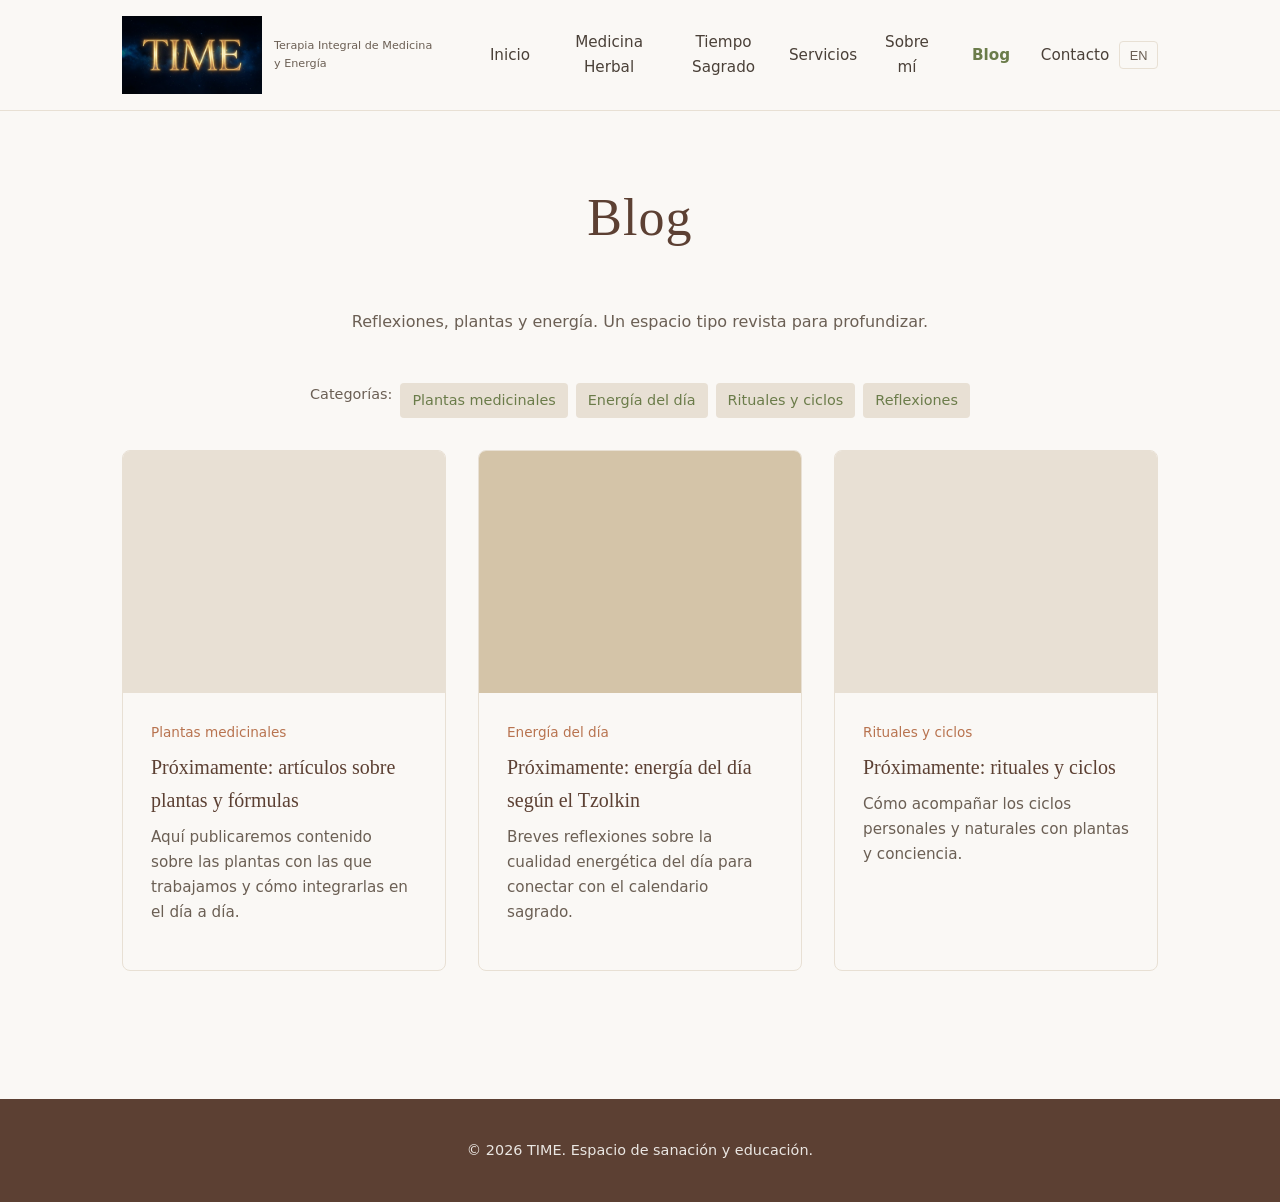
==== blog.html @ 8a273f6c "Full TIME site: multi-page, PWA, ES/EN, Sacred Time background, Vercel-ready Co-authored-by: Cursor " ====
<!DOCTYPE html>
<html lang="es">
<head>
  <meta charset="UTF-8">
  <meta name="viewport" content="width=device-width, initial-scale=1.0">
  <title>Blog | TIME</title>
  <meta name="description" content="Reflexiones sobre plantas medicinales, energía del día, rituales y ciclos.">
  <link rel="manifest" href="manifest.json">
  <meta name="theme-color" content="#5c4033">
  <link rel="stylesheet" href="css/style.css?v=2">
</head>
<body>
  <header class="site-header">
    <div class="header-inner container">
      <a href="index.html" class="logo">
        <img src="images/logo-time.png" alt="TIME" width="140">
        <span class="tagline" data-es="Terapia Integral de Medicina y Energía" data-en="Trascendental Integration of Medicine and Energy">Terapia Integral de Medicina y Energía</span>
      </a>
      <button type="button" class="menu-btn" aria-label="Abrir menú">☰</button>
      <nav id="nav-main" class="nav-main">
        <a href="index.html" data-es="Inicio" data-en="Home">Inicio</a>
        <a href="medicina-herbal.html" data-es="Medicina Herbal" data-en="Herbal Medicine">Medicina Herbal</a>
        <a href="tiempo-sagrado.html" data-es="Tiempo Sagrado" data-en="Sacred Time">Tiempo Sagrado</a>
        <a href="servicios.html" data-es="Servicios" data-en="Services">Servicios</a>
        <a href="sobre-mi.html" data-es="Sobre mí" data-en="About me">Sobre mí</a>
        <a href="blog.html" data-es="Blog" data-en="Blog">Blog</a>
        <a href="contacto.html" data-es="Contacto" data-en="Contact">Contacto</a>
        <button type="button" class="lang-toggle" aria-label="Cambiar idioma">EN</button>
      </nav>
    </div>
  </header>

  <main>
    <section class="section">
      <div class="container">
        <h1 class="section-title font-serif" data-es="Blog" data-en="Blog">Blog</h1>
        <p class="intro" style="max-width: 640px; margin: 0 auto 3rem; text-align: center; color: var(--texto-suave);" data-es="Reflexiones, plantas y energía. Un espacio tipo revista para profundizar." data-en="Reflections, plants and energy. A magazine-style space to go deeper.">Reflexiones, plantas y energía. Un espacio tipo revista para profundizar.</p>

        <nav style="margin-bottom: 2rem; display: flex; flex-wrap: wrap; gap: 0.5rem; justify-content: center;">
          <span style="font-size: 0.9rem; color: var(--texto-suave);" data-es="Categorías:" data-en="Categories:">Categorías:</span>
          <a href="#" style="padding: 0.35rem 0.75rem; background: var(--arena-claro); border-radius: 4px; font-size: 0.9rem;" data-es="Plantas medicinales" data-en="Medicinal plants">Plantas medicinales</a>
          <a href="#" style="padding: 0.35rem 0.75rem; background: var(--arena-claro); border-radius: 4px; font-size: 0.9rem;" data-es="Energía del día" data-en="Energy of the day">Energía del día</a>
          <a href="#" style="padding: 0.35rem 0.75rem; background: var(--arena-claro); border-radius: 4px; font-size: 0.9rem;" data-es="Rituales y ciclos" data-en="Rituals and cycles">Rituales y ciclos</a>
          <a href="#" style="padding: 0.35rem 0.75rem; background: var(--arena-claro); border-radius: 4px; font-size: 0.9rem;" data-es="Reflexiones" data-en="Reflections">Reflexiones</a>
        </nav>

        <div class="card-grid">
          <article class="card">
            <div class="card-img" style="background: var(--arena-claro);"></div>
            <div class="card-body">
              <p style="font-size: 0.85rem; color: var(--terracota); margin-bottom: 0.5rem;" data-es="Plantas medicinales" data-en="Medicinal plants">Plantas medicinales</p>
              <h3 data-es="Próximamente: artículos sobre plantas y fórmulas" data-en="Coming soon: articles on plants and formulas">Próximamente: artículos sobre plantas y fórmulas</h3>
              <p data-es="Aquí publicaremos contenido sobre las plantas con las que trabajamos y cómo integrarlas en el día a día." data-en="Here we will publish content about the plants we work with and how to integrate them into daily life.">Aquí publicaremos contenido sobre las plantas con las que trabajamos y cómo integrarlas en el día a día.</p>
            </div>
          </article>
          <article class="card">
            <div class="card-img" style="background: var(--beige-arena);"></div>
            <div class="card-body">
              <p style="font-size: 0.85rem; color: var(--terracota); margin-bottom: 0.5rem;" data-es="Energía del día" data-en="Energy of the day">Energía del día</p>
              <h3 data-es="Próximamente: energía del día según el Tzolkin" data-en="Coming soon: energy of the day according to the Tzolkin">Próximamente: energía del día según el Tzolkin</h3>
              <p data-es="Breves reflexiones sobre la cualidad energética del día para conectar con el calendario sagrado." data-en="Brief reflections on the energetic quality of the day to connect with the sacred calendar.">Breves reflexiones sobre la cualidad energética del día para conectar con el calendario sagrado.</p>
            </div>
          </article>
          <article class="card">
            <div class="card-img" style="background: var(--arena-claro);"></div>
            <div class="card-body">
              <p style="font-size: 0.85rem; color: var(--terracota); margin-bottom: 0.5rem;" data-es="Rituales y ciclos" data-en="Rituals and cycles">Rituales y ciclos</p>
              <h3 data-es="Próximamente: rituales y ciclos" data-en="Coming soon: rituals and cycles">Próximamente: rituales y ciclos</h3>
              <p data-es="Cómo acompañar los ciclos personales y naturales con plantas y conciencia." data-en="How to support personal and natural cycles with plants and awareness.">Cómo acompañar los ciclos personales y naturales con plantas y conciencia.</p>
            </div>
          </article>
        </div>
      </div>
    </section>
  </main>

  <footer class="site-footer">
    <div class="container">
      <p data-es="© 2026 TIME. Espacio de sanación y educación." data-en="© 2026 TIME. Space for healing and education.">© 2026 TIME. Espacio de sanación y educación.</p>
    </div>
  </footer>

  <script src="js/main.js"></script>
  <script>
    if ('serviceWorker' in navigator) navigator.serviceWorker.register('sw.js');
  </script>
</body>
</html>
---- css/style.css ----
/* TIME – Terapia Integral de Medicina y Energía
   Paleta: beige arena, terracota, verde oliva, marrón cacao, blanco cálido, azul profundo (detalle) */

:root {
  /* Colores tierra, no saturados */
  --beige-arena: #d4c4a8;
  --terracota: #b8734f;
  --verde-oliva: #6b7c4a;
  --marron-cacao: #5c4033;
  --blanco-calido: #faf8f5;
  --azul-mariposa: #2c4a6e;
  --arena-claro: #e8e0d4;
  --texto: #4a4038;
  --texto-suave: #6b5f54;
}

* {
  margin: 0;
  padding: 0;
  box-sizing: border-box;
}

html {
  scroll-behavior: smooth;
}

body {
  font-family: 'Segoe UI', system-ui, -apple-system, sans-serif;
  font-size: 1rem;
  line-height: 1.65;
  color: var(--texto);
  background: var(--blanco-calido);
}

/* Títulos: serif elegante */
h1, h2, h3, .font-serif {
  font-family: 'Georgia', 'Times New Roman', serif;
  font-weight: 400;
  color: var(--marron-cacao);
}

h1 { font-size: clamp(2rem, 5vw, 3.25rem); letter-spacing: 0.02em; }
h2 { font-size: clamp(1.5rem, 3vw, 2.25rem); margin-bottom: 1.5rem; }
h3 { font-size: 1.25rem; margin-bottom: 0.75rem; }

a {
  color: var(--verde-oliva);
  text-decoration: none;
  transition: color 0.2s;
}
a:hover { color: var(--terracota); }

img { max-width: 100%; height: auto; display: block; }

/* ----- Header / Nav (estilo Ecoversity: limpio, horizontal) ----- */
.site-header {
  background: var(--blanco-calido);
  border-bottom: 1px solid var(--arena-claro);
  padding: 1rem 2rem;
  position: sticky;
  top: 0;
  z-index: 100;
}

.header-inner {
  max-width: 1200px;
  margin: 0 auto;
  display: flex;
  align-items: center;
  justify-content: space-between;
  gap: 2rem;
}

.logo {
  display: flex;
  align-items: center;
  gap: 0.75rem;
  color: var(--marron-cacao);
  font-family: Georgia, serif;
  font-size: 1.5rem;
  font-weight: 400;
}
.logo svg { flex-shrink: 0; }
.logo .tagline {
  font-family: system-ui, sans-serif;
  font-size: 0.7rem;
  color: var(--texto-suave);
  font-weight: 400;
  display: block;
}

.nav-main {
  display: flex;
  align-items: center;
  gap: 0.25rem;
  list-style: none;
}
.nav-main a {
  display: flex;
  align-items: center;
  justify-content: center;
  padding: 0.5rem 0.75rem;
  min-width: 5rem;
  color: var(--texto);
  font-size: 0.95rem;
  text-align: center;
}
.nav-main a:hover,
.nav-main a.active { color: var(--verde-oliva); }
.nav-main a.active { font-weight: 600; }

.lang-toggle {
  background: none;
  border: 1px solid var(--arena-claro);
  padding: 0.35rem 0.6rem;
  font-size: 0.8rem;
  color: var(--texto-suave);
  cursor: pointer;
  border-radius: 4px;
}
.lang-toggle:hover { color: var(--marron-cacao); border-color: var(--beige-arena); }

.menu-btn {
  display: none;
  background: none;
  border: none;
  padding: 0.5rem;
  cursor: pointer;
  color: var(--marron-cacao);
}

@media (max-width: 900px) {
  .menu-btn { display: block; }
  .logo .tagline { display: none; }
  .nav-main {
    position: fixed;
    top: 0;
    right: 0;
    width: 280px;
    height: 100vh;
    background: var(--blanco-calido);
    border-left: 1px solid var(--arena-claro);
    flex-direction: column;
    align-items: stretch;
    padding: 4rem 1.5rem 1.5rem;
    gap: 0;
    transform: translateX(100%);
    transition: transform 0.25s;
    z-index: 101;
  }
  .nav-main.is-open { transform: translateX(0); }
  .nav-main a { padding: 0.75rem 0; border-bottom: 1px solid var(--arena-claro); }
  .nav-main a:last-child { border-bottom: none; }
}

/* ----- Contenedor general ----- */
.container {
  max-width: 1100px;
  margin: 0 auto;
  padding: 0 2rem;
}

/* ----- Hero / Inicio ----- */
.hero {
  padding: 4rem 2rem 5rem;
  text-align: center;
  background: linear-gradient(180deg, var(--arena-claro) 0%, var(--blanco-calido) 100%);
}
.hero .logo-large { margin-bottom: 2rem; }
.hero h1 { margin-bottom: 0.5rem; }
.hero .intro {
  max-width: 560px;
  margin: 0 auto 2.5rem;
  font-size: 1.05rem;
  color: var(--texto-suave);
  line-height: 1.7;
}
.hero-ctas {
  display: flex;
  flex-wrap: wrap;
  gap: 1rem;
  justify-content: center;
}
.btn {
  display: inline-block;
  padding: 0.85rem 1.75rem;
  font-size: 0.95rem;
  font-family: inherit;
  border-radius: 6px;
  cursor: pointer;
  transition: background 0.2s, color 0.2s;
  border: none;
  text-align: center;
}
.btn-primary {
  background: var(--verde-oliva);
  color: var(--blanco-calido);
}
.btn-primary:hover { background: var(--marron-cacao); color: var(--blanco-calido); }
.btn-secondary {
  background: transparent;
  color: var(--marron-cacao);
  border: 1px solid var(--marron-cacao);
}
.btn-secondary:hover { background: var(--arena-claro); }

/* ----- Secciones genéricas ----- */
.section {
  padding: 4rem 2rem;
}
.section--alt { background: var(--arena-claro); }
.section-title {
  text-align: center;
  margin-bottom: 3rem;
}

/* Cards (programas, servicios) */
.card-grid {
  display: grid;
  grid-template-columns: repeat(auto-fit, minmax(280px, 1fr));
  gap: 2rem;
}
.card {
  background: var(--blanco-calido);
  border-radius: 8px;
  overflow: hidden;
  border: 1px solid var(--arena-claro);
  transition: box-shadow 0.2s;
}
.card:hover { box-shadow: 0 8px 24px rgba(92,64,51,0.08); }
.card-img {
  aspect-ratio: 4/3;
  background: var(--beige-arena);
  object-fit: cover;
}
.card-body { padding: 1.75rem; }
.card h3 { margin-bottom: 0.5rem; }
.card p { color: var(--texto-suave); font-size: 0.95rem; margin-bottom: 1rem; }
.card .btn { margin-top: 0.5rem; }

/* Bloques de texto + imagen */
.block-row {
  display: grid;
  grid-template-columns: 1fr 1fr;
  gap: 3rem;
  align-items: center;
  padding: 3rem 0;
}
.block-row:nth-child(even) { direction: rtl; }
.block-row:nth-child(even) > * { direction: ltr; }
.block-row .text h2 { margin-bottom: 1rem; }
.block-row .text p { color: var(--texto-suave); margin-bottom: 1rem; }
.block-row .img-wrap {
  aspect-ratio: 4/3;
  background: var(--arena-claro);
  border-radius: 8px;
  overflow: hidden;
}
@media (max-width: 768px) {
  .block-row { grid-template-columns: 1fr; gap: 1.5rem; direction: ltr; }
  .block-row:nth-child(even) { direction: ltr; }
}

/* Lista de servicios */
.service-list { list-style: none; }
.service-list li {
  padding: 2rem 0;
  border-bottom: 1px solid var(--arena-claro);
  display: grid;
  grid-template-columns: 1fr auto;
  gap: 1rem;
  align-items: start;
}
.service-list li:last-child { border-bottom: none; }
.service-list h3 { margin-bottom: 0.5rem; }
.service-list .meta { font-size: 0.9rem; color: var(--texto-suave); margin-top: 0.5rem; }

/* Formulario contacto */
.form-group { margin-bottom: 1.25rem; }
.form-group label {
  display: block;
  font-size: 0.9rem;
  color: var(--texto-suave);
  margin-bottom: 0.35rem;
}
.form-group input,
.form-group textarea {
  width: 100%;
  padding: 0.65rem 0.85rem;
  border: 1px solid var(--arena-claro);
  border-radius: 6px;
  font-family: inherit;
  font-size: 1rem;
  background: var(--blanco-calido);
}
.form-group textarea { min-height: 140px; resize: vertical; }
.contact-extra {
  margin-top: 2rem;
  padding-top: 2rem;
  border-top: 1px solid var(--arena-claro);
  font-size: 0.95rem;
  color: var(--texto-suave);
}
.contact-extra a { display: inline-block; margin-top: 0.25rem; }

/* Footer */
.site-footer {
  background: var(--marron-cacao);
  color: var(--blanco-calido);
  padding: 2.5rem 2rem;
  text-align: center;
  margin-top: 4rem;
}
.site-footer a { color: var(--beige-arena); }
.site-footer p { font-size: 0.9rem; opacity: 0.9; }

/* Utilidades */
.visually-hidden {
  position: absolute;
  width: 1px;
  height: 1px;
  padding: 0;
  margin: -1px;
  overflow: hidden;
  clip: rect(0,0,0,0);
  border: 0;
}

/* ----- Tiempo Sagrado / Sacred Time: watermark background ----- */
/* To move the image: edit background-position below (e.g. 50px = higher, 80px = lower) */
.page-sacred-time .sacred-time-main {
  position: relative;
  min-height: 50vh;
}
.page-sacred-time .sacred-time-main::before {
  content: '';
  position: fixed;
  top: 0;
  left: 0;
  right: 0;
  bottom: 0;
  background-image: url('../images/sacred-time-bg.png');
  background-size: cover;
  /* Vertical position: smaller value = image higher, larger = lower (e.g. 50px, 65px, 80px) */
  background-position: center -200px;
  background-repeat: no-repeat;
  opacity: 0.12;
  z-index: -1;
  pointer-events: none;
}
.page-sacred-time .sacred-time-main .section,
.page-sacred-time .sacred-time-main .container {
  position: relative;
  z-index: 1;
}
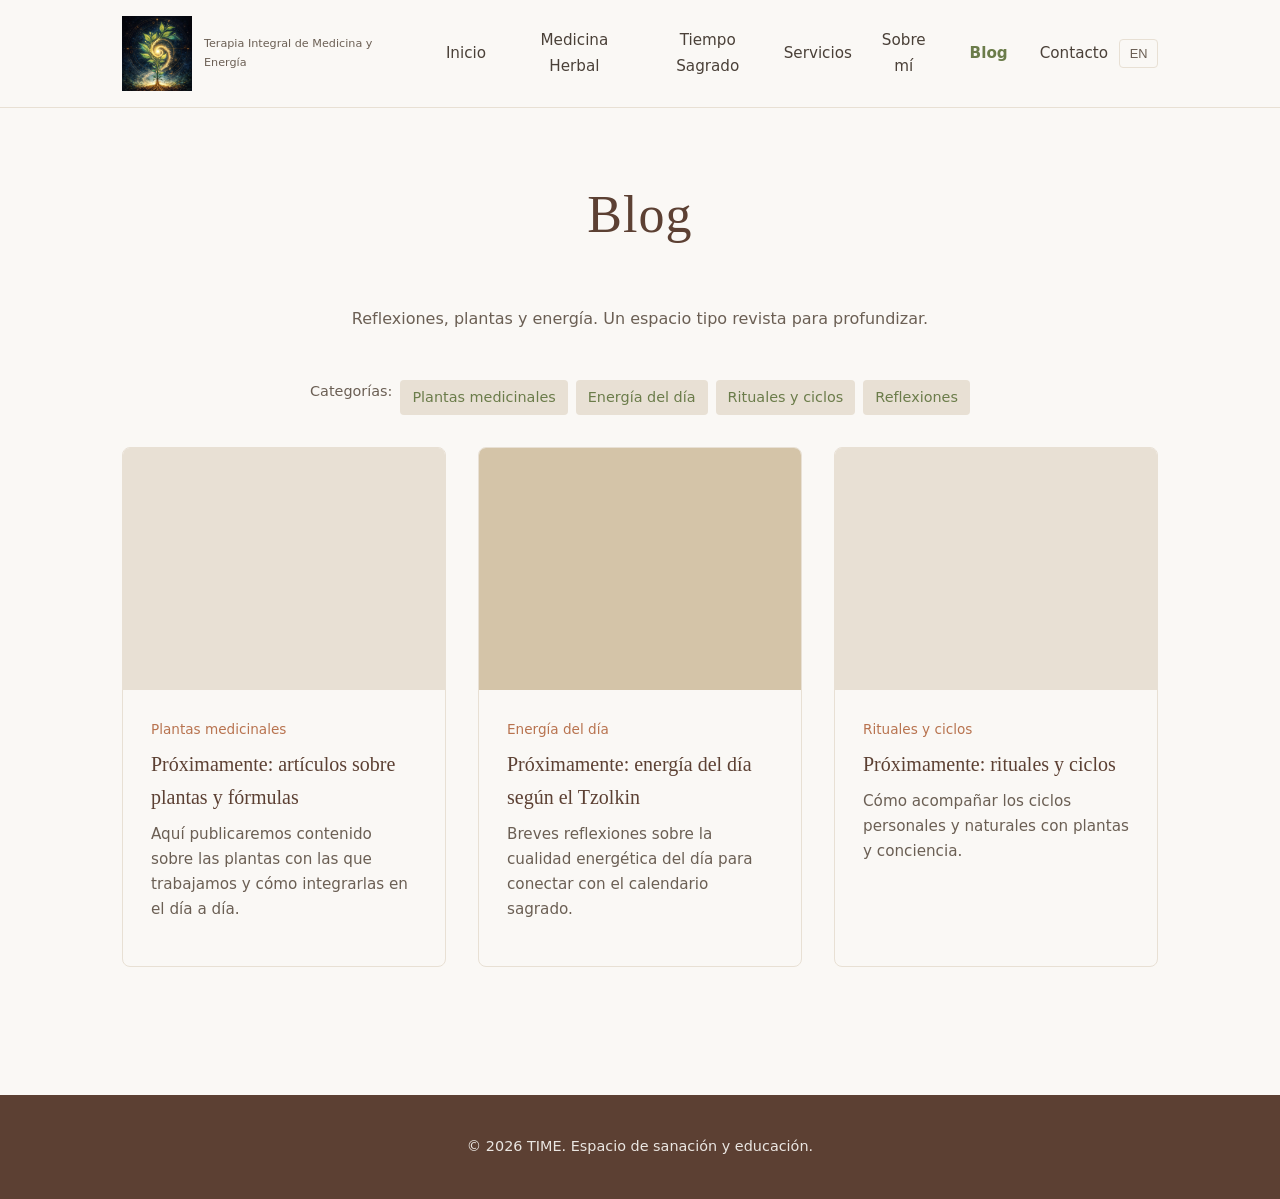
==== commit cdc4d0c7: "Release v1.0.1: logo as watermark on home, contact social logos, language persistence, cache fixes C" ====
--- a/blog.html
+++ b/blog.html
@@ -7,13 +7,13 @@
   <meta name="description" content="Reflexiones sobre plantas medicinales, energía del día, rituales y ciclos.">
   <link rel="manifest" href="manifest.json">
   <meta name="theme-color" content="#5c4033">
-  <link rel="stylesheet" href="css/style.css?v=2">
+  <link rel="stylesheet" href="css/style.css?v=3">
 </head>
 <body>
   <header class="site-header">
     <div class="header-inner container">
       <a href="index.html" class="logo">
-        <img src="images/logo-time.png" alt="TIME" width="140">
+        <img src="images/logo-plant.png" alt="TIME" width="70">
         <span class="tagline" data-es="Terapia Integral de Medicina y Energía" data-en="Trascendental Integration of Medicine and Energy">Terapia Integral de Medicina y Energía</span>
       </a>
       <button type="button" class="menu-btn" aria-label="Abrir menú">☰</button>
--- a/css/style.css
+++ b/css/style.css
@@ -80,7 +80,8 @@
   font-size: 1.5rem;
   font-weight: 400;
 }
-.logo svg { flex-shrink: 0; }
+.logo img,
+.logo svg { flex-shrink: 0; max-width: 100%; height: auto; }
 .logo .tagline {
   font-family: system-ui, sans-serif;
   font-size: 0.7rem;
@@ -120,6 +121,7 @@
 }
 .lang-toggle:hover { color: var(--marron-cacao); border-color: var(--beige-arena); }
 
+/* Hamburger menu button (☰): adjust font-size to change icon size (e.g. 1.5rem, 2rem) */
 .menu-btn {
   display: none;
   background: none;
@@ -127,9 +129,15 @@
   padding: 0.5rem;
   cursor: pointer;
   color: var(--marron-cacao);
-}
-
-@media (max-width: 900px) {
+  font-size: 3rem;
+  line-height: 1;
+}
+
+@media (max-width: 1100px) {
+  .logo .tagline { display: none; }
+}
+
+@media (max-width: 1024px) {
   .menu-btn { display: block; }
   .logo .tagline { display: none; }
   .nav-main {
@@ -302,6 +310,8 @@
   color: var(--texto-suave);
 }
 .contact-extra a { display: inline-block; margin-top: 0.25rem; }
+.contact-extra .social-links a { color: var(--marron-cacao); margin-top: 0; transition: color 0.2s, transform 0.2s; }
+.contact-extra .social-links a:hover { color: var(--verde-oliva); transform: scale(1.1); }
 
 /* Footer */
 .site-footer {
@@ -353,3 +363,33 @@
   position: relative;
   z-index: 1;
 }
+
+/* ----- Inicio / Home: logo as watermarked background ----- */
+.page-inicio .inicio-main {
+  position: relative;
+  min-height: 50vh;
+}
+.page-inicio .inicio-main::before {
+  content: '';
+  position: fixed;
+  top: 0;
+  left: 0;
+  right: 0;
+  bottom: 0;
+  background-image: url('../images/logo-plant.png');
+  background-size: cover;
+  background-position: center center;
+  background-repeat: no-repeat;
+  opacity: 0.12;
+  z-index: -1;
+  pointer-events: none;
+}
+.page-inicio .inicio-main .hero {
+  position: relative;
+  z-index: 1;
+  background: linear-gradient(180deg, rgba(232, 224, 212, 0.4) 0%, rgba(250, 248, 245, 0.82) 100%);
+}
+.page-inicio .inicio-main .container {
+  position: relative;
+  z-index: 1;
+}
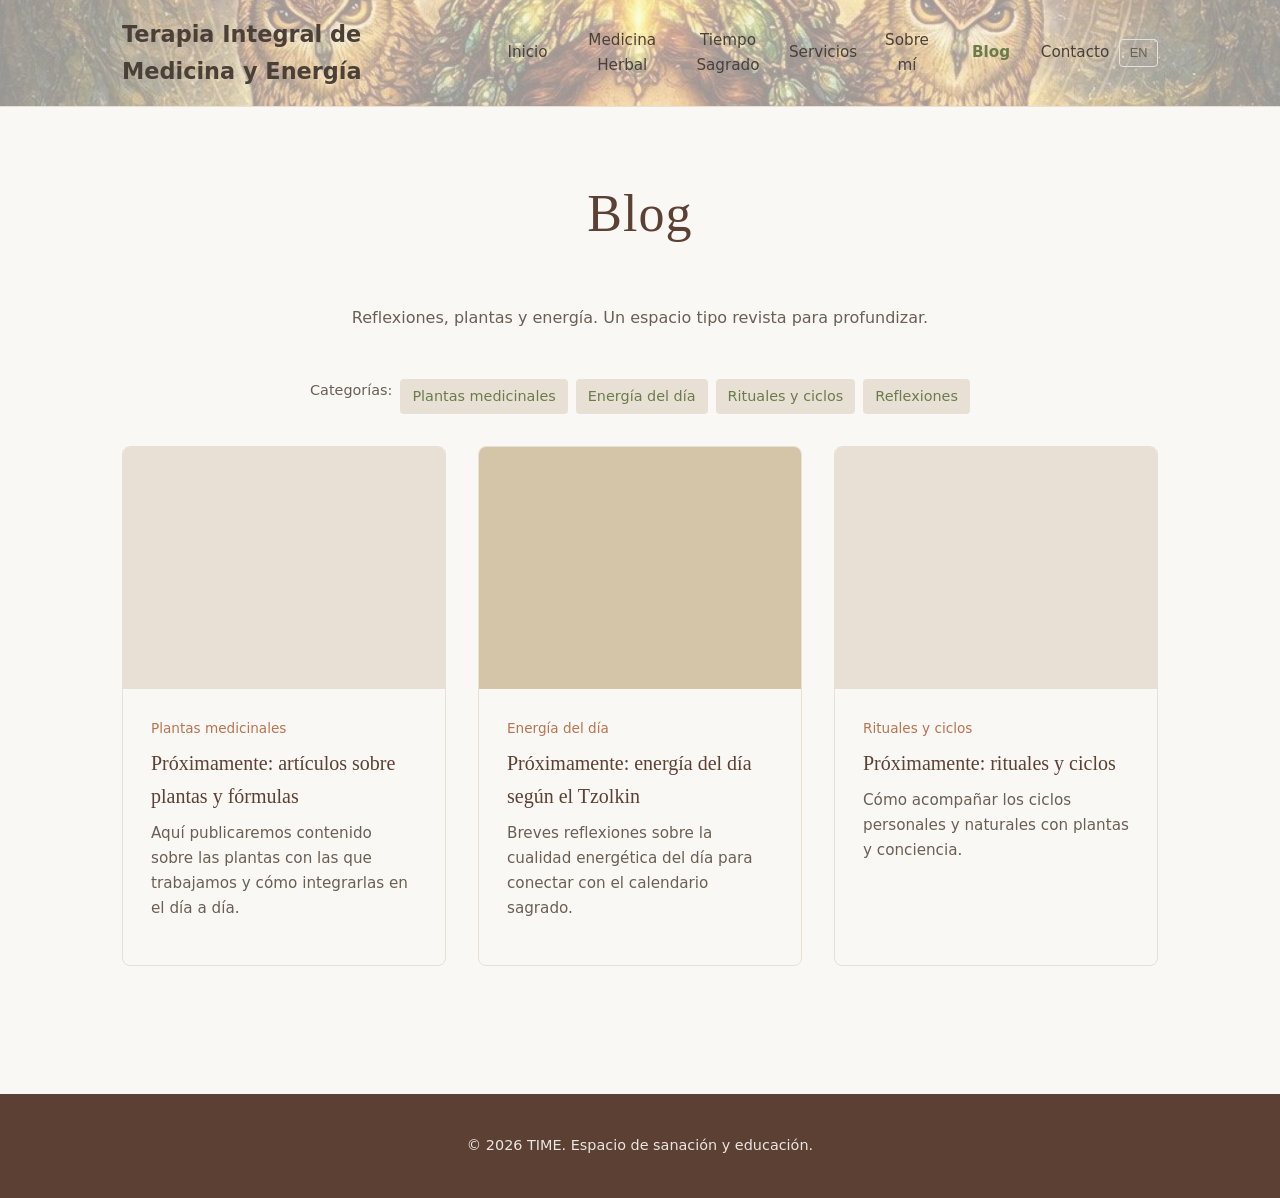
==== commit faa8c20d: "fix(ui/cache): logo removal all pages, mobile title size fixed, SW v8, v1.1.2" ====
--- a/blog.html
+++ b/blog.html
@@ -13,7 +13,6 @@
   <header class="site-header">
     <div class="header-inner container">
       <a href="index.html" class="logo">
-        <img src="images/logo-plant.png" alt="TIME" width="70">
         <span class="tagline" data-es="Terapia Integral de Medicina y Energía" data-en="Trascendental Integration of Medicine and Energy">Terapia Integral de Medicina y Energía</span>
       </a>
       <button type="button" class="menu-btn" aria-label="Abrir menú">☰</button>
--- a/css/style.css
+++ b/css/style.css
@@ -54,7 +54,7 @@
 
 /* ----- Header / Nav (estilo Ecoversity: limpio, horizontal) ----- */
 .site-header {
-  background: var(--blanco-calido);
+  position: relative;
   border-bottom: 1px solid var(--arena-claro);
   padding: 1rem 2rem;
   position: sticky;
@@ -62,6 +62,21 @@
   z-index: 100;
 }
 
+.site-header::before {
+  content: '';
+  position: absolute;
+  top: 0;
+  left: 0;
+  right: 0;
+  bottom: 0;
+  background-image: url('../images/header-bg.jpg');
+  background-size: cover;
+  background-position: center;
+  background-repeat: no-repeat;
+  opacity: 0.4;
+  z-index: -1;
+}
+
 .header-inner {
   max-width: 1200px;
   margin: 0 auto;
@@ -84,10 +99,11 @@
 .logo svg { flex-shrink: 0; max-width: 100%; height: auto; }
 .logo .tagline {
   font-family: system-ui, sans-serif;
-  font-size: 0.7rem;
-  color: var(--texto-suave);
-  font-weight: 400;
+  font-size: 1.4rem;
+  color: var(--texto);
+  font-weight: 700;
   display: block;
+  text-align: left;
 }
 
 .nav-main {
@@ -133,13 +149,8 @@
   line-height: 1;
 }
 
-@media (max-width: 1100px) {
-  .logo .tagline { display: none; }
-}
-
 @media (max-width: 1024px) {
   .menu-btn { display: block; }
-  .logo .tagline { display: none; }
   .nav-main {
     position: fixed;
     top: 0;
@@ -161,6 +172,15 @@
   .nav-main a:last-child { border-bottom: none; }
 }
 
+@media (max-width: 768px) {
+  .logo .tagline { font-size: 1.4rem; }
+}
+
+@media (max-width: 480px) {
+  .logo { gap: 0.5rem; }
+  .logo .tagline { font-size: 1.4rem; }
+}
+
 /* ----- Contenedor general ----- */
 .container {
   max-width: 1100px;
@@ -334,6 +354,79 @@
   overflow: hidden;
   clip: rect(0,0,0,0);
   border: 0;
+}
+
+/* ----- Carousel ----- */
+.carousel {
+  position: relative;
+  width: 100%;
+  height: 250px;
+  overflow: hidden;
+  background: var(--arena-claro);
+  cursor: grab;
+  user-select: none;
+  touch-action: pan-y;
+}
+.carousel:active { cursor: grabbing; }
+
+.carousel-track {
+  display: flex;
+  height: 100%;
+  transition: transform 0.4s ease-in-out;
+}
+
+.carousel-slide {
+  min-width: 100%;
+  height: 100%;
+  display: flex;
+  align-items: center;
+  justify-content: center;
+}
+
+.carousel-slide img {
+  width: 100%;
+  height: 100%;
+  object-fit: cover;
+  pointer-events: none;
+}
+
+.carousel-dots {
+  position: absolute;
+  bottom: 12px;
+  left: 50%;
+  transform: translateX(-50%);
+  display: flex;
+  gap: 8px;
+  z-index: 2;
+}
+
+.carousel-dot {
+  width: 8px;
+  height: 8px;
+  border-radius: 50%;
+  border: none;
+  background: rgba(255, 255, 255, 0.5);
+  cursor: pointer;
+  padding: 0;
+  transition: background 0.3s, transform 0.2s;
+}
+
+.carousel-dot:hover {
+  background: rgba(255, 255, 255, 0.8);
+  transform: scale(1.2);
+}
+
+.carousel-dot.active {
+  background: rgba(255, 255, 255, 0.95);
+  transform: scale(1.3);
+}
+
+@media (max-width: 768px) {
+  .carousel { height: 220px; }
+}
+
+@media (max-width: 480px) {
+  .carousel { height: 200px; }
 }
 
 /* ----- Tiempo Sagrado / Sacred Time: watermark background ----- */
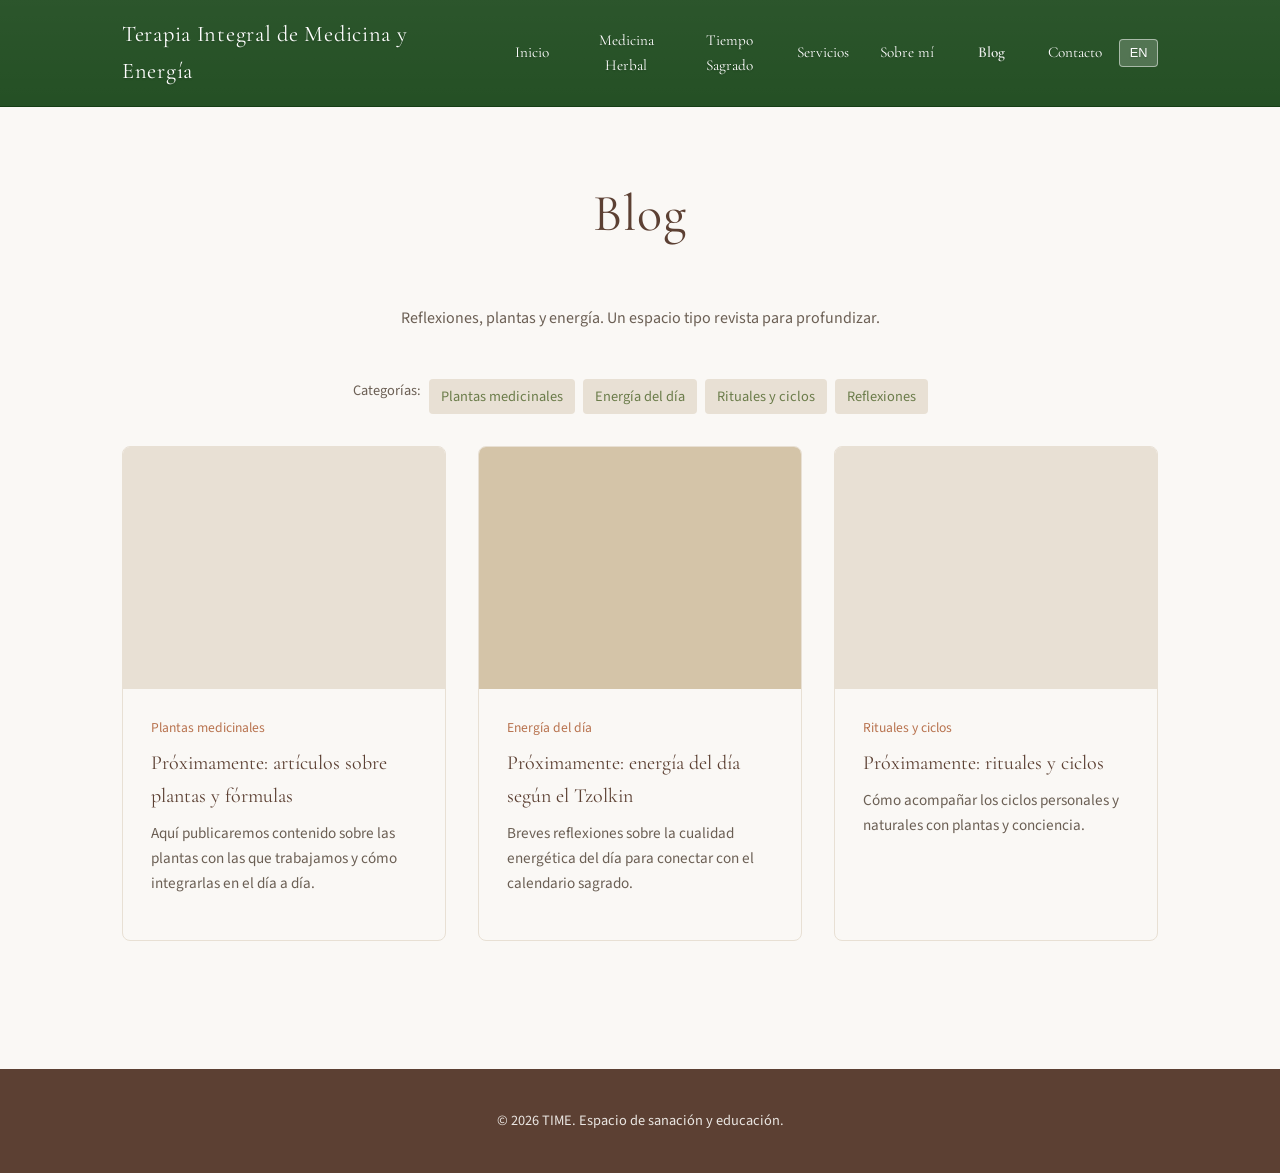
==== commit 100f4b16: "Header polish: matte washed-out green, TIME/tagline responsive text, letter-spacing, cache bust v8 C" ====
--- a/blog.html
+++ b/blog.html
@@ -7,12 +7,13 @@
   <meta name="description" content="Reflexiones sobre plantas medicinales, energía del día, rituales y ciclos.">
   <link rel="manifest" href="manifest.json">
   <meta name="theme-color" content="#5c4033">
-  <link rel="stylesheet" href="css/style.css?v=3">
+  <link rel="stylesheet" href="css/style.css?v=8">
 </head>
 <body>
   <header class="site-header">
     <div class="header-inner container">
       <a href="index.html" class="logo">
+        <span class="logo-short">TIME</span>
         <span class="tagline" data-es="Terapia Integral de Medicina y Energía" data-en="Trascendental Integration of Medicine and Energy">Terapia Integral de Medicina y Energía</span>
       </a>
       <button type="button" class="menu-btn" aria-label="Abrir menú">☰</button>
@@ -79,7 +80,7 @@
     </div>
   </footer>
 
-  <script src="js/main.js"></script>
+  <script src="js/main.js?v=8"></script>
   <script>
     if ('serviceWorker' in navigator) navigator.serviceWorker.register('sw.js');
   </script>
--- a/css/style.css
+++ b/css/style.css
@@ -1,5 +1,22 @@
 /* TIME – Terapia Integral de Medicina y Energía
-   Paleta: beige arena, terracota, verde oliva, marrón cacao, blanco cálido, azul profundo (detalle) */
+   Paleta: beige arena, terracota, verde oliva, marrón cacao, blanco cálido, azul profundo (detalle)
+   Fonts: Early Quake (title/tagline), Cormorant Garamond (headings), Source Sans 3 (body) */
+@import url('https://fonts.googleapis.com/css2?family=Cormorant+Garamond:ital,wght@0,400;0,600;1,400&family=Source+Sans+3:ital,wght@0,400;0,600;1,400&display=swap');
+
+@font-face {
+  font-family: 'Early Quake';
+  src: url('../fonts/myfonts_order_6958304362666/EarlyQuake-Regular.otf') format('opentype');
+  font-weight: normal;
+  font-style: normal;
+  font-display: swap;
+}
+@font-face {
+  font-family: 'Mad Rascal';
+  src: url('../fonts/myfonts_order_6958296629418/MadRascal-MediumExpanded.otf') format('opentype');
+  font-weight: 500;
+  font-style: normal;
+  font-display: swap;
+}
 
 :root {
   /* Colores tierra, no saturados */
@@ -25,16 +42,16 @@
 }
 
 body {
-  font-family: 'Segoe UI', system-ui, -apple-system, sans-serif;
+  font-family: 'Source Sans 3', 'Segoe UI', system-ui, sans-serif;
   font-size: 1rem;
   line-height: 1.65;
   color: var(--texto);
   background: var(--blanco-calido);
 }
 
-/* Títulos: serif elegante */
+/* Títulos: serif elegante (Cormorant Garamond) */
 h1, h2, h3, .font-serif {
-  font-family: 'Georgia', 'Times New Roman', serif;
+  font-family: 'Cormorant Garamond', Georgia, serif;
   font-weight: 400;
   color: var(--marron-cacao);
 }
@@ -52,29 +69,32 @@
 
 img { max-width: 100%; height: auto; display: block; }
 
-/* ----- Header / Nav (estilo Ecoversity: limpio, horizontal) ----- */
+/* ----- Header: dark green background, white title & menu ----- */
 .site-header {
   position: relative;
-  border-bottom: 1px solid var(--arena-claro);
+  background: #1a4d1a;
+  border-bottom: 1px solid rgba(0,0,0,0.2);
   padding: 1rem 2rem;
   position: sticky;
   top: 0;
   z-index: 100;
 }
-
-.site-header::before {
+.site-header::after {
   content: '';
   position: absolute;
-  top: 0;
-  left: 0;
-  right: 0;
-  bottom: 0;
-  background-image: url('../images/header-bg.jpg');
-  background-size: cover;
-  background-position: center;
-  background-repeat: no-repeat;
-  opacity: 0.4;
-  z-index: -1;
+  inset: 0;
+  background: linear-gradient(rgba(255,255,255,0.09), rgba(255,255,255,0.06)), rgba(0,0,0,0.10);
+  pointer-events: none;
+  z-index: 0;
+}
+.site-header .header-inner {
+  position: relative;
+  z-index: 1;
+  opacity: 0;
+  animation: headerTextFadeIn 0.8s ease-out 0.1s forwards;
+}
+@keyframes headerTextFadeIn {
+  to { opacity: 1; }
 }
 
 .header-inner {
@@ -90,20 +110,33 @@
   display: flex;
   align-items: center;
   gap: 0.75rem;
-  color: var(--marron-cacao);
-  font-family: Georgia, serif;
+  color: #fff;
+  font-family: 'Cormorant Garamond', Georgia, serif;
   font-size: 1.5rem;
   font-weight: 400;
+  letter-spacing: 0.03em;
 }
 .logo img,
 .logo svg { flex-shrink: 0; max-width: 100%; height: auto; }
+.logo .logo-short {
+  font-family: 'Early Quake', 'Cormorant Garamond', Georgia, serif;
+  font-size: 1.4rem;
+  color: #fff;
+  font-weight: normal;
+  display: none;
+}
 .logo .tagline {
-  font-family: system-ui, sans-serif;
+  font-family: 'Early Quake', 'Cormorant Garamond', Georgia, serif;
   font-size: 1.4rem;
-  color: var(--texto);
-  font-weight: 700;
-  display: block;
+  color: #fff;
+  font-weight: 400;
+  display: inline-block;
   text-align: left;
+  padding: 0;
+  background: transparent;
+  border: none;
+  border-radius: 0;
+  text-shadow: 0 1px 2px rgba(0,0,0,0.2);
 }
 
 .nav-main {
@@ -118,24 +151,27 @@
   justify-content: center;
   padding: 0.5rem 0.75rem;
   min-width: 5rem;
-  color: var(--texto);
+  font-family: 'Mad Rascal', 'Cormorant Garamond', Georgia, serif;
+  color: #fff;
   font-size: 0.95rem;
   text-align: center;
+  text-shadow: 0 1px 2px rgba(0,0,0,0.2);
 }
 .nav-main a:hover,
-.nav-main a.active { color: var(--verde-oliva); }
+.nav-main a.active { color: rgba(255,255,255,0.9); }
 .nav-main a.active { font-weight: 600; }
 
 .lang-toggle {
-  background: none;
-  border: 1px solid var(--arena-claro);
+  background: rgba(255,255,255,0.2);
+  border: 1px solid rgba(255,255,255,0.5);
   padding: 0.35rem 0.6rem;
   font-size: 0.8rem;
-  color: var(--texto-suave);
+  color: #fff;
   cursor: pointer;
   border-radius: 4px;
-}
-.lang-toggle:hover { color: var(--marron-cacao); border-color: var(--beige-arena); }
+  text-shadow: 0 1px 2px rgba(0,0,0,0.2);
+}
+.lang-toggle:hover { color: #fff; border-color: rgba(255,255,255,0.8); background: rgba(255,255,255,0.25); }
 
 /* Hamburger menu button (☰): adjust font-size to change icon size (e.g. 1.5rem, 2rem) */
 .menu-btn {
@@ -144,9 +180,10 @@
   border: none;
   padding: 0.5rem;
   cursor: pointer;
-  color: var(--marron-cacao);
+  color: #fff;
   font-size: 3rem;
   line-height: 1;
+  text-shadow: 0 1px 2px rgba(0,0,0,0.2);
 }
 
 @media (max-width: 1024px) {
@@ -168,12 +205,25 @@
     z-index: 101;
   }
   .nav-main.is-open { transform: translateX(0); }
-  .nav-main a { padding: 0.75rem 0; border-bottom: 1px solid var(--arena-claro); }
+  .nav-main a { padding: 0.75rem 0; border-bottom: 1px solid var(--arena-claro); color: var(--texto); text-shadow: none; }
   .nav-main a:last-child { border-bottom: none; }
+  .nav-main .lang-toggle { color: var(--texto); background: rgba(0,0,0,0.06); border-color: var(--arena-claro); text-shadow: none; }
+  .nav-main .lang-toggle:hover { color: var(--marron-cacao); border-color: var(--beige-arena); }
 }
 
 @media (max-width: 768px) {
   .logo .tagline { font-size: 1.4rem; }
+}
+
+/* Narrow / portrait: show only "TIME"; wide: show full tagline */
+@media (max-width: 700px), (orientation: portrait) and (max-width: 900px) {
+  .logo .logo-short { display: inline-block; }
+  .logo .tagline { display: none !important; }
+}
+
+@media (min-width: 701px) and (orientation: landscape) {
+  .logo .logo-short { display: none; }
+  .logo .tagline { display: inline-block; }
 }
 
 @media (max-width: 480px) {
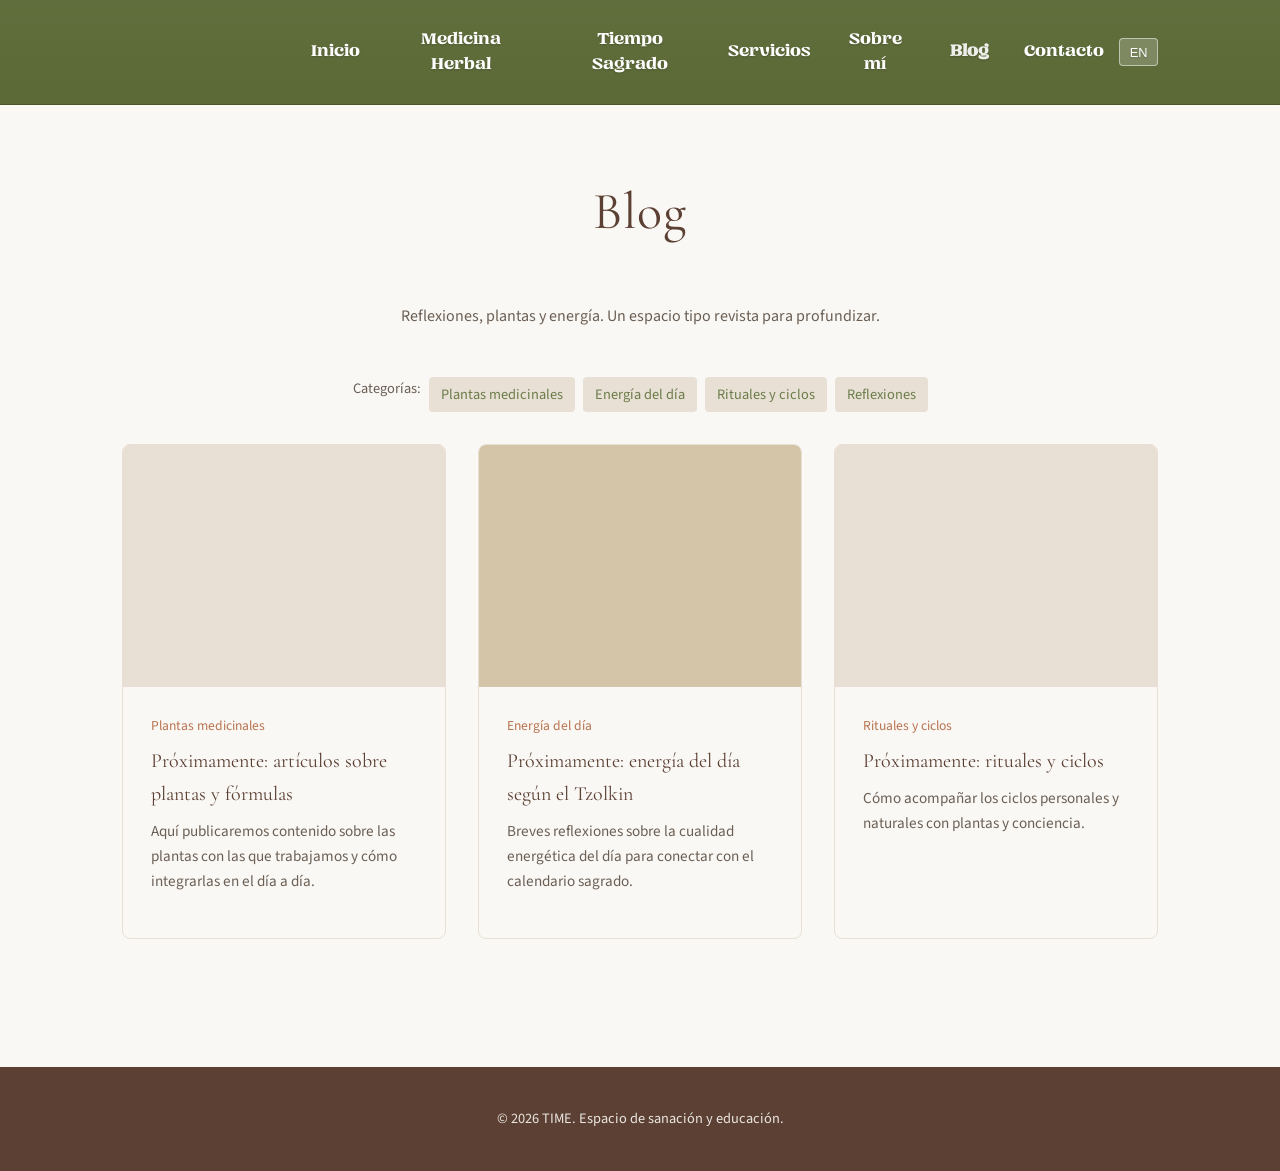
==== commit 4b070cdd: "Video logo: double size, olive header, remove tagline, cache v9 Made-with: Cursor" ====
--- a/blog.html
+++ b/blog.html
@@ -7,14 +7,13 @@
   <meta name="description" content="Reflexiones sobre plantas medicinales, energía del día, rituales y ciclos.">
   <link rel="manifest" href="manifest.json">
   <meta name="theme-color" content="#5c4033">
-  <link rel="stylesheet" href="css/style.css?v=8">
+  <link rel="stylesheet" href="css/style.css?v=9">
 </head>
 <body>
   <header class="site-header">
     <div class="header-inner container">
       <a href="index.html" class="logo">
-        <span class="logo-short">TIME</span>
-        <span class="tagline" data-es="Terapia Integral de Medicina y Energía" data-en="Trascendental Integration of Medicine and Energy">Terapia Integral de Medicina y Energía</span>
+        <video class="logo-video" src="videos/TIME-title.mp4" autoplay loop muted playsinline aria-hidden="true"></video>
       </a>
       <button type="button" class="menu-btn" aria-label="Abrir menú">☰</button>
       <nav id="nav-main" class="nav-main">
@@ -80,7 +79,7 @@
     </div>
   </footer>
 
-  <script src="js/main.js?v=8"></script>
+  <script src="js/main.js?v=9"></script>
   <script>
     if ('serviceWorker' in navigator) navigator.serviceWorker.register('sw.js');
   </script>
--- a/css/style.css
+++ b/css/style.css
@@ -69,10 +69,10 @@
 
 img { max-width: 100%; height: auto; display: block; }
 
-/* ----- Header: dark green background, white title & menu ----- */
+/* ----- Header: olive green to match logo video; change #5a6b2f to tune ----- */
 .site-header {
   position: relative;
-  background: #1a4d1a;
+  background: #5a6b2f;
   border-bottom: 1px solid rgba(0,0,0,0.2);
   padding: 1rem 2rem;
   position: sticky;
@@ -115,6 +115,19 @@
   font-size: 1.5rem;
   font-weight: 400;
   letter-spacing: 0.03em;
+  min-width: 0;
+  max-width: 100%;
+}
+/* Logo video size: tune height, max-height, max-width here (double = 4.5rem / 96px / 240px) */
+.logo .logo-video {
+  flex-shrink: 0;
+  display: block;
+  height: 4.5rem;
+  max-height: 96px;
+  width: auto;
+  max-width: 240px;
+  object-fit: contain;
+  border-radius: 8px;
 }
 .logo img,
 .logo svg { flex-shrink: 0; max-width: 100%; height: auto; }
@@ -123,20 +136,11 @@
   font-size: 1.4rem;
   color: #fff;
   font-weight: normal;
+  letter-spacing: 0.08em;
   display: none;
 }
 .logo .tagline {
-  font-family: 'Early Quake', 'Cormorant Garamond', Georgia, serif;
-  font-size: 1.4rem;
-  color: #fff;
-  font-weight: 400;
-  display: inline-block;
-  text-align: left;
-  padding: 0;
-  background: transparent;
-  border: none;
-  border-radius: 0;
-  text-shadow: 0 1px 2px rgba(0,0,0,0.2);
+  display: none;
 }
 
 .nav-main {
@@ -212,23 +216,19 @@
 }
 
 @media (max-width: 768px) {
-  .logo .tagline { font-size: 1.4rem; }
-}
-
-/* Narrow / portrait: show only "TIME"; wide: show full tagline */
+}
+
+/* Portrait: video only; landscape: video only (tagline removed) */
 @media (max-width: 700px), (orientation: portrait) and (max-width: 900px) {
-  .logo .logo-short { display: inline-block; }
-  .logo .tagline { display: none !important; }
+  .logo .logo-video { display: block; }
 }
 
 @media (min-width: 701px) and (orientation: landscape) {
-  .logo .logo-short { display: none; }
-  .logo .tagline { display: inline-block; }
+  .logo .logo-video { display: block; }
 }
 
 @media (max-width: 480px) {
   .logo { gap: 0.5rem; }
-  .logo .tagline { font-size: 1.4rem; }
 }
 
 /* ----- Contenedor general ----- */
@@ -306,6 +306,17 @@
   transition: box-shadow 0.2s;
 }
 .card:hover { box-shadow: 0 8px 24px rgba(92,64,51,0.08); }
+
+/* Scroll animations */
+.card.animate-on-scroll {
+  opacity: 0;
+  transform: translateY(30px);
+  transition: opacity 0.8s ease, transform 0.8s ease;
+}
+.card.animate-on-scroll.is-visible {
+  opacity: 1;
+  transform: translateY(0);
+}
 .card-img {
   aspect-ratio: 4/3;
   background: var(--beige-arena);
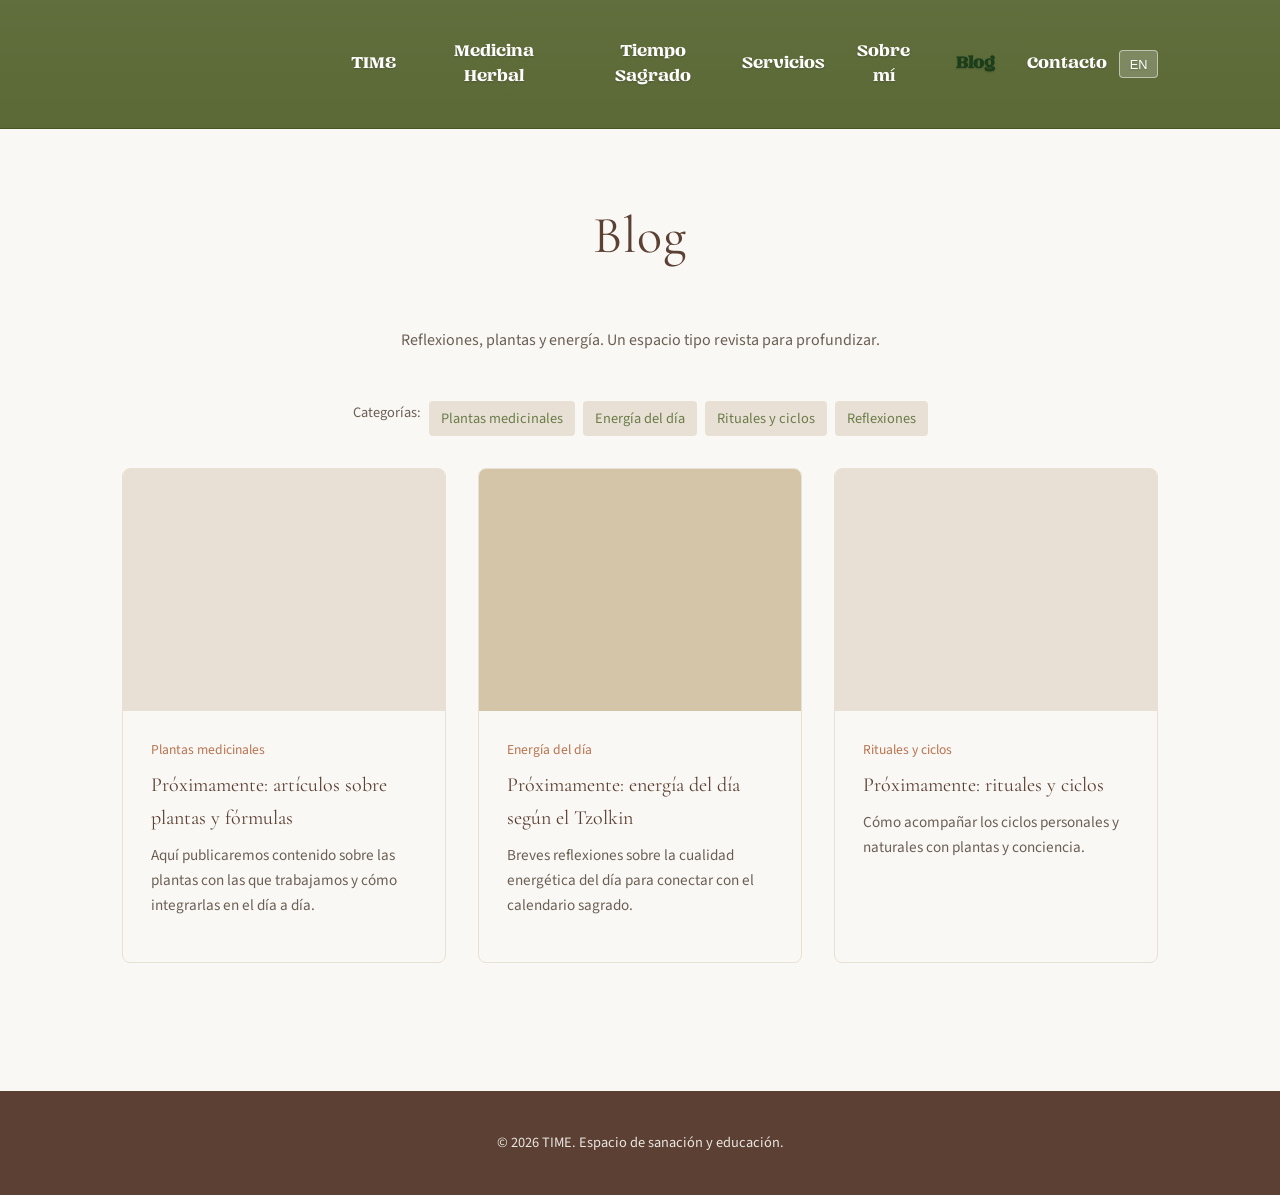
==== commit ccbb1388: "Intro: video background (plantgalaxy.mp4), TIME logo grow+center+dim with video, 2s crossfade to pag" ====
--- a/blog.html
+++ b/blog.html
@@ -7,7 +7,7 @@
   <meta name="description" content="Reflexiones sobre plantas medicinales, energía del día, rituales y ciclos.">
   <link rel="manifest" href="manifest.json">
   <meta name="theme-color" content="#5c4033">
-  <link rel="stylesheet" href="css/style.css?v=9">
+  <link rel="stylesheet" href="css/style.css?v=10">
 </head>
 <body>
   <header class="site-header">
@@ -17,7 +17,7 @@
       </a>
       <button type="button" class="menu-btn" aria-label="Abrir menú">☰</button>
       <nav id="nav-main" class="nav-main">
-        <a href="index.html" data-es="Inicio" data-en="Home">Inicio</a>
+        <a href="index.html" data-es="TIME" data-en="TIME">TIME</a>
         <a href="medicina-herbal.html" data-es="Medicina Herbal" data-en="Herbal Medicine">Medicina Herbal</a>
         <a href="tiempo-sagrado.html" data-es="Tiempo Sagrado" data-en="Sacred Time">Tiempo Sagrado</a>
         <a href="servicios.html" data-es="Servicios" data-en="Services">Servicios</a>
@@ -79,7 +79,7 @@
     </div>
   </footer>
 
-  <script src="js/main.js?v=9"></script>
+  <script src="js/main.js?v=10"></script>
   <script>
     if ('serviceWorker' in navigator) navigator.serviceWorker.register('sw.js');
   </script>
--- a/css/style.css
+++ b/css/style.css
@@ -122,7 +122,7 @@
 .logo .logo-video {
   flex-shrink: 0;
   display: block;
-  height: 4.5rem;
+  height: 6rem;
   max-height: 96px;
   width: auto;
   max-width: 240px;
@@ -162,8 +162,7 @@
   text-shadow: 0 1px 2px rgba(0,0,0,0.2);
 }
 .nav-main a:hover,
-.nav-main a.active { color: rgba(255,255,255,0.9); }
-.nav-main a.active { font-weight: 600; }
+.nav-main a.active { color: #1a3d1a; font-weight: 600; }
 
 .lang-toggle {
   background: rgba(255,255,255,0.2);
@@ -307,12 +306,18 @@
 }
 .card:hover { box-shadow: 0 8px 24px rgba(92,64,51,0.08); }
 
-/* Scroll animations */
+/* Scroll animations: dim + directional translate; from-bottom = enter from below (translate up), from-top = enter from above (translate down) */
+.animate-on-scroll,
 .card.animate-on-scroll {
   opacity: 0;
-  transform: translateY(30px);
+  transform: translateY(45px);
   transition: opacity 0.8s ease, transform 0.8s ease;
 }
+.animate-on-scroll.animate-from-top,
+.card.animate-on-scroll.animate-from-top {
+  transform: translateY(-45px);
+}
+.animate-on-scroll.is-visible,
 .card.animate-on-scroll.is-visible {
   opacity: 1;
   transform: translateY(0);
@@ -547,3 +552,84 @@
   position: relative;
   z-index: 1;
 }
+
+/* ----- Splash intro (TIME page load): video background + TIME logo, then smooth dim-in of page ----- */
+.splash-active .site-header,
+.splash-active .inicio-main,
+.splash-active .site-footer {
+  visibility: hidden;
+}
+/* Page dim-in after splash: 2s fade (only on index after intro) */
+body.page-inicio.page-reveal .site-header,
+body.page-inicio.page-reveal .inicio-main,
+body.page-inicio.page-reveal .site-footer {
+  opacity: 0;
+  transition: opacity 2s ease;
+}
+body.page-inicio.page-reveal.reveal-done .site-header,
+body.page-inicio.page-reveal.reveal-done .inicio-main,
+body.page-inicio.page-reveal.reveal-done .site-footer {
+  opacity: 1;
+}
+.splash-intro {
+  position: fixed;
+  inset: 0;
+  z-index: 10000;
+  display: flex;
+  align-items: center;
+  justify-content: center;
+  background: linear-gradient(180deg, rgba(232, 224, 212, 0.4) 0%, rgba(250, 248, 245, 0.92) 100%);
+  transition: opacity 2s ease;
+  pointer-events: none;
+  overflow: hidden;
+}
+.splash-intro__bg {
+  position: absolute;
+  inset: 0;
+  width: 100%;
+  height: 100%;
+  object-fit: cover;
+  object-position: center center;
+  z-index: 0;
+}
+.splash-intro::before {
+  content: '';
+  position: absolute;
+  inset: 0;
+  background-image: url('../images/logo-plant.png');
+  background-size: cover;
+  background-position: center center;
+  background-repeat: no-repeat;
+  opacity: 0;
+  pointer-events: none;
+  z-index: 0;
+}
+.splash-intro--done {
+  opacity: 0;
+  pointer-events: none;
+  transition: opacity 2s ease;
+}
+.splash-intro__logo {
+  position: relative;
+  z-index: 1;
+  max-width: 70vw;
+  width: 320px;
+  height: auto;
+  object-fit: contain;
+  animation: splashLogo 5s ease-in-out forwards;
+}
+/* 0–4s: grow + dim in, stay centered. Stays full opacity until 5s, then dims out with video (splash--done). */
+@keyframes splashLogo {
+  0% {
+    transform: scale(0.02);
+    opacity: 0;
+  }
+  80% {
+    transform: scale(1.2);
+    opacity: 1;
+  }
+  100% {
+    transform: scale(1.2);
+    opacity: 1;
+  }
+}
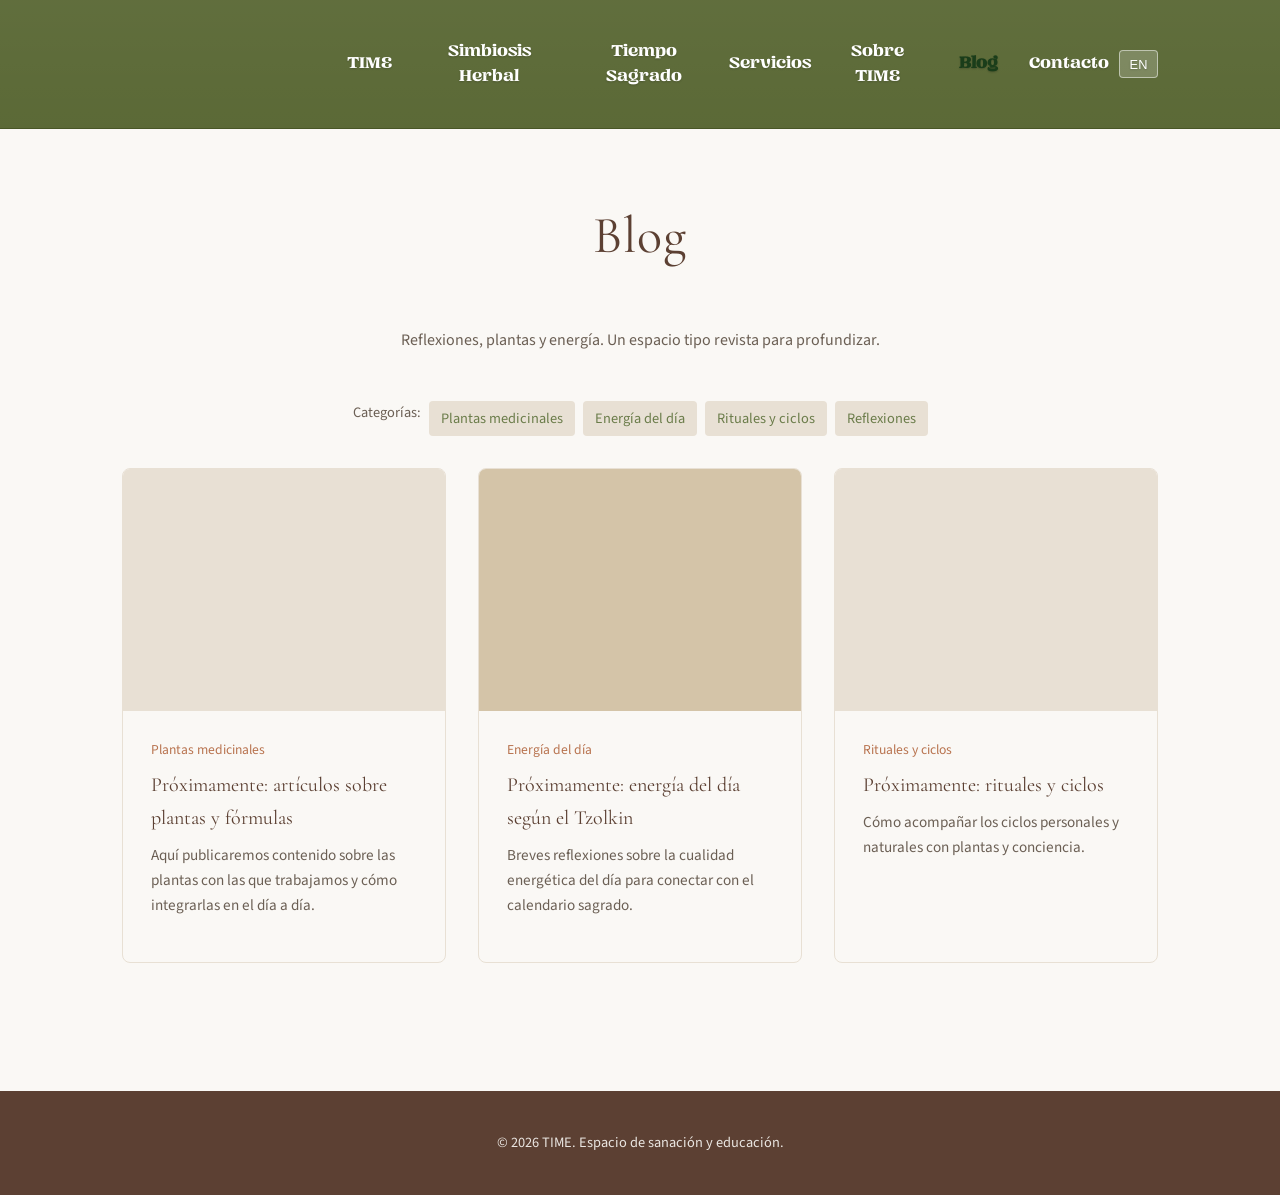
==== commit 9fd1e3a9: "Bump to v1.1.3: Sobre TIME, Simbiosis Herbal, cache + no-cache, firma, card quote Made-with: Cursor" ====
--- a/blog.html
+++ b/blog.html
@@ -3,6 +3,9 @@
 <head>
   <meta charset="UTF-8">
   <meta name="viewport" content="width=device-width, initial-scale=1.0">
+  <meta http-equiv="Cache-Control" content="no-cache, no-store, must-revalidate">
+  <meta http-equiv="Pragma" content="no-cache">
+  <meta http-equiv="Expires" content="0">
   <title>Blog | TIME</title>
   <meta name="description" content="Reflexiones sobre plantas medicinales, energía del día, rituales y ciclos.">
   <link rel="manifest" href="manifest.json">
@@ -18,10 +21,10 @@
       <button type="button" class="menu-btn" aria-label="Abrir menú">☰</button>
       <nav id="nav-main" class="nav-main">
         <a href="index.html" data-es="TIME" data-en="TIME">TIME</a>
-        <a href="medicina-herbal.html" data-es="Medicina Herbal" data-en="Herbal Medicine">Medicina Herbal</a>
+        <a href="medicina-herbal.html" data-es="Simbiosis Herbal" data-en="Herbal Symbiosis">Simbiosis Herbal</a>
         <a href="tiempo-sagrado.html" data-es="Tiempo Sagrado" data-en="Sacred Time">Tiempo Sagrado</a>
         <a href="servicios.html" data-es="Servicios" data-en="Services">Servicios</a>
-        <a href="sobre-mi.html" data-es="Sobre mí" data-en="About me">Sobre mí</a>
+        <a href="sobre-mi.html" data-es="Sobre TIME" data-en="About TIME">Sobre TIME</a>
         <a href="blog.html" data-es="Blog" data-en="Blog">Blog</a>
         <a href="contacto.html" data-es="Contacto" data-en="Contact">Contacto</a>
         <button type="button" class="lang-toggle" aria-label="Cambiar idioma">EN</button>
--- a/css/style.css
+++ b/css/style.css
@@ -331,6 +331,12 @@
 .card h3 { margin-bottom: 0.5rem; }
 .card p { color: var(--texto-suave); font-size: 0.95rem; margin-bottom: 1rem; }
 .card .btn { margin-top: 0.5rem; }
+.card-quote {
+  font-style: italic;
+  margin-top: 1rem;
+  font-size: 1.05rem;
+  color: var(--texto-suave);
+}
 
 /* Bloques de texto + imagen */
 .block-row {
@@ -344,6 +350,24 @@
 .block-row:nth-child(even) > * { direction: ltr; }
 .block-row .text h2 { margin-bottom: 1rem; }
 .block-row .text p { color: var(--texto-suave); margin-bottom: 1rem; }
+/* Sobre mí: signature below text; z-index keeps it behind text if you tune position and overlap */
+.about-block .text {
+  position: relative;
+}
+.about-block .text > * {
+  position: relative;
+  z-index: 1;
+}
+.about-block .about-signature {
+  display: block;
+  max-width: 280px;
+  height: auto;
+  position: relative;
+  z-index: 0;
+  margin-top: -2rem; /* Tune vertical: smaller = closer to text (may overlap; image stays behind), larger = lower */
+  margin-left: auto;
+  margin-right: auto;
+}
 .block-row .img-wrap {
   aspect-ratio: 4/3;
   background: var(--arena-claro);
